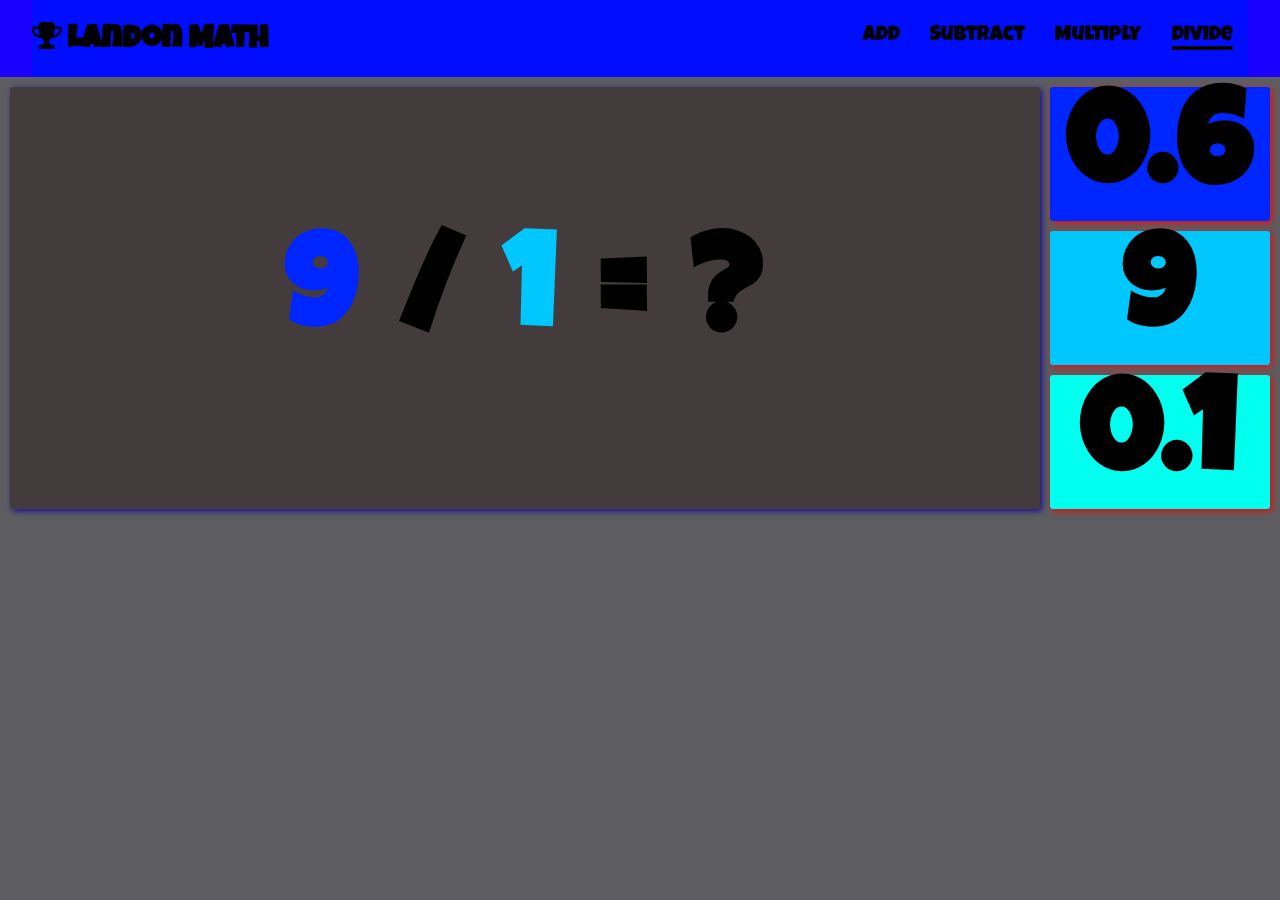
==== divide.html @ 90a551ce "Add files via upload" ====
<!DOCTYPE html>
<html lang="en">
<head>
    <meta charset="UTF-8">
    <meta http-equiv="X-UA-Compatible" content="IE=edge">
    <meta name="viewport" content="width=device-width, initial-scale=1.0">
    <title>Divide</title>
    <link rel="stylesheet" href="https://cdnjs.cloudflare.com/ajax/libs/font-awesome/4.7.0/css/font-awesome.min.css">
    <link rel="stylesheet" href="style.css">
</head>
<body>
    <audio id="myAudio">
        <source src="wrong.mp3" type="audio/mpeg">
    </audio>
    <header>
        <div class="container">
            <div class="nav">
                <h2><span><i class="fa fa-trophy" aria-hidden="true"></i></span> Landon Math</h2>
                <nav>
                    <ul>
                        <li><a href="index.html">Add</a></li>
                        <li><a href="subtract.html">Subtract</a></li>
                        <li><a href="multiply.html">Multiply</a></li>
                        <li class="current"><a href="divide.html">Divide</a></li>
                    </ul>
                </nav>
            </div>
        </div>
    </header>
    <div class="wrapper">
        <div class="equation">
            <h1 id="num1" style="color:#0026ff"></h1>
            <h1 style="color:#000000;">/</h1>
            <h1 id="num2" style="color:#00c8ff">1</h1>
            <h1 style="color:F#000000">=</h1></h1>
            <h1 style="color:rgb(0, 255, 238)y">?</h1>
        </div>
        <div class="answer-options">
            <div class="options" style="background-color:#0026ff;">
            <h1 id="option1">1</h1></div>
            <div class="options" style="background-color:#00c8ff;">
            <h1 id="option2">2</h1></div>
            <div class="options" style="background-color:rgb(0, 255, 238);">
            <h1 id="option3">3</h1></div>
        </div>
    </div>

    <script src="divide.js"></script>
</body>
</html>
---- style.css ----
@import url('https://fonts.googleapis.com/css2?family=Luckiest+Guy&display=swap');
*{
    padding:0;
    margin:0;
}
body{
    font-family:'Luckiest Guy', cursive;
    background-color:#5d5d61;
}
header{
    background:#1900ff;
}
.container{
    width:95%;
    margin:auto;
}
.nav{
    overflow:hidden;
    background:#000dff;
    color:rgb(0, 0, 0);
    padding:20px 0;
}
.nav h2{
    font-size:2rem;
    float:left;
}
nav{
    float:right;
}
nav ul{
    list-style-type:none;
}
nav li{
    font-size:1.3rem;
    margin-top:5px;
    float:left;
    padding: 0 15px;
}
nav a{
    text-decoration:none;
    color: #000;
}
.current a::after{
    content: '-';
    font-size: 4px;
    background-color:rgb(0, 0, 0);
    display:block;
}
.wrapper{
    display:grid;
    grid-template-columns:82% 18%;
}
.equation{
    display:flex;
    justify-content:center;
    align-items:center;
    box-shadow:2px 2px 6px 0px rgba(11, 0, 161, 0.9);
    font-size: 5.2vw;
    background: rgb(68, 60, 60);
    border-radius: 3px;
    text-align:center;
    margin: 10px 10px 0px 10px;
}
.equation h1{
    display:inline; 
    padding:20px;
}
.answer-options{
    font-size:5.2vw;
    margin-right:10px;
}
.options{
    display:flex;
    justify-content:center;
    align-items:center;
    cursor:pointer;
    border-radius:3px;
    margin-top:10px;
    color:rgb(0, 0, 0);
    transition:2s;
    box-shadow: 2px 2px 6px 0px rgba(255, 0, 0, 0.9);
}
@media(max-width:768px){
    .nav h2{
        font-size:1.5rem;
        float:none;
        text-align:center;
    }
    nav{
        float:none;
        display:flex;
        justify-content:center;
    }
    nav li{
        font-size:1rem;
    }
}
@media(max-width:480px){
    .nav h2{
        float:none;
        text-align:center;
    }
    .equation h1{
        display:inline;
        padding:10px;
    }
    nav li{
        font-size: .8rem;
    }
}
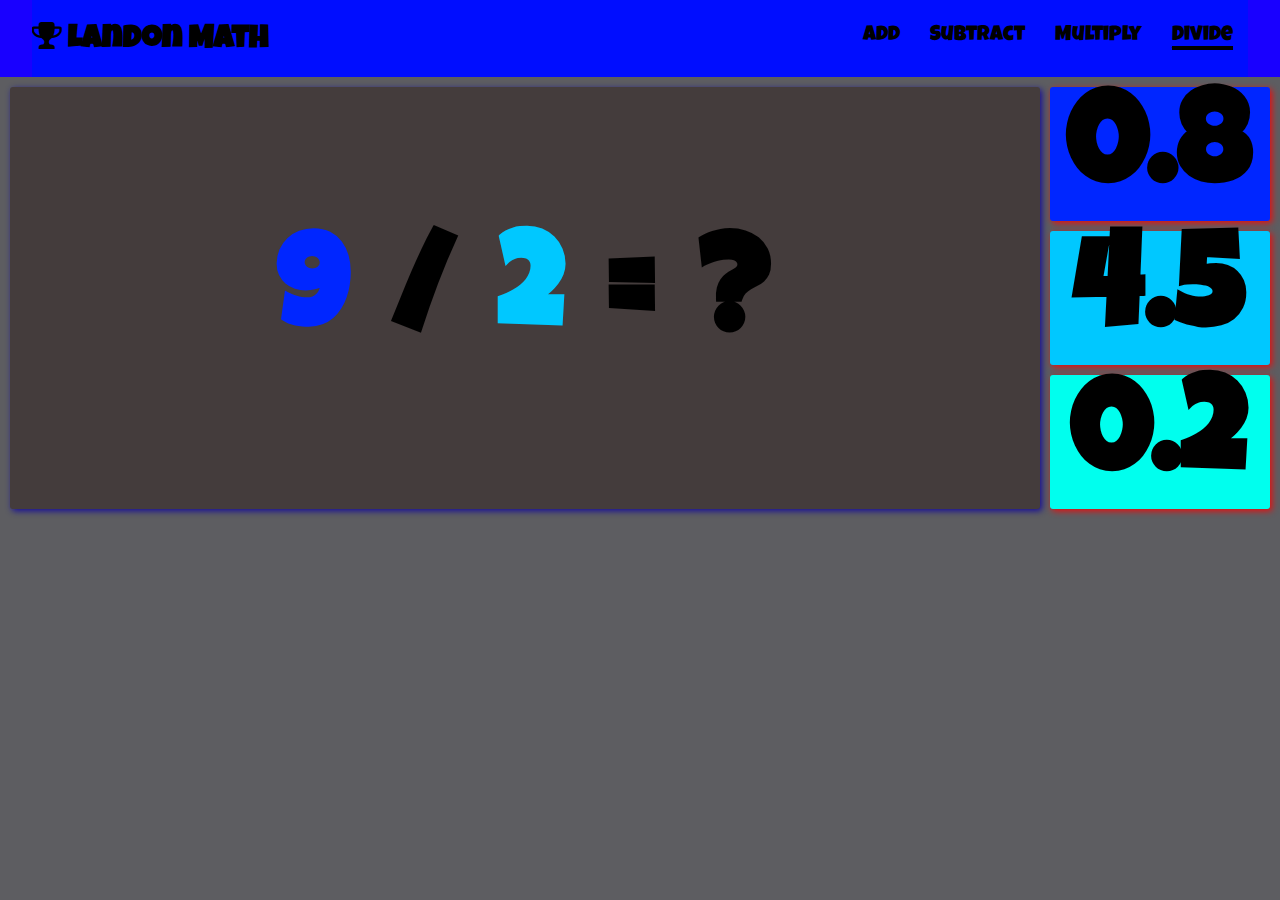
==== commit 53bfefb7: "Update divide.html" ====
--- a/divide.html
+++ b/divide.html
@@ -4,7 +4,7 @@
     <meta charset="UTF-8">
     <meta http-equiv="X-UA-Compatible" content="IE=edge">
     <meta name="viewport" content="width=device-width, initial-scale=1.0">
-    <title>Divide</title>
+    <title>Landon Math</title>
     <link rel="stylesheet" href="https://cdnjs.cloudflare.com/ajax/libs/font-awesome/4.7.0/css/font-awesome.min.css">
     <link rel="stylesheet" href="style.css">
 </head>
@@ -47,4 +47,4 @@
 
     <script src="divide.js"></script>
 </body>
-</html>+</html>
